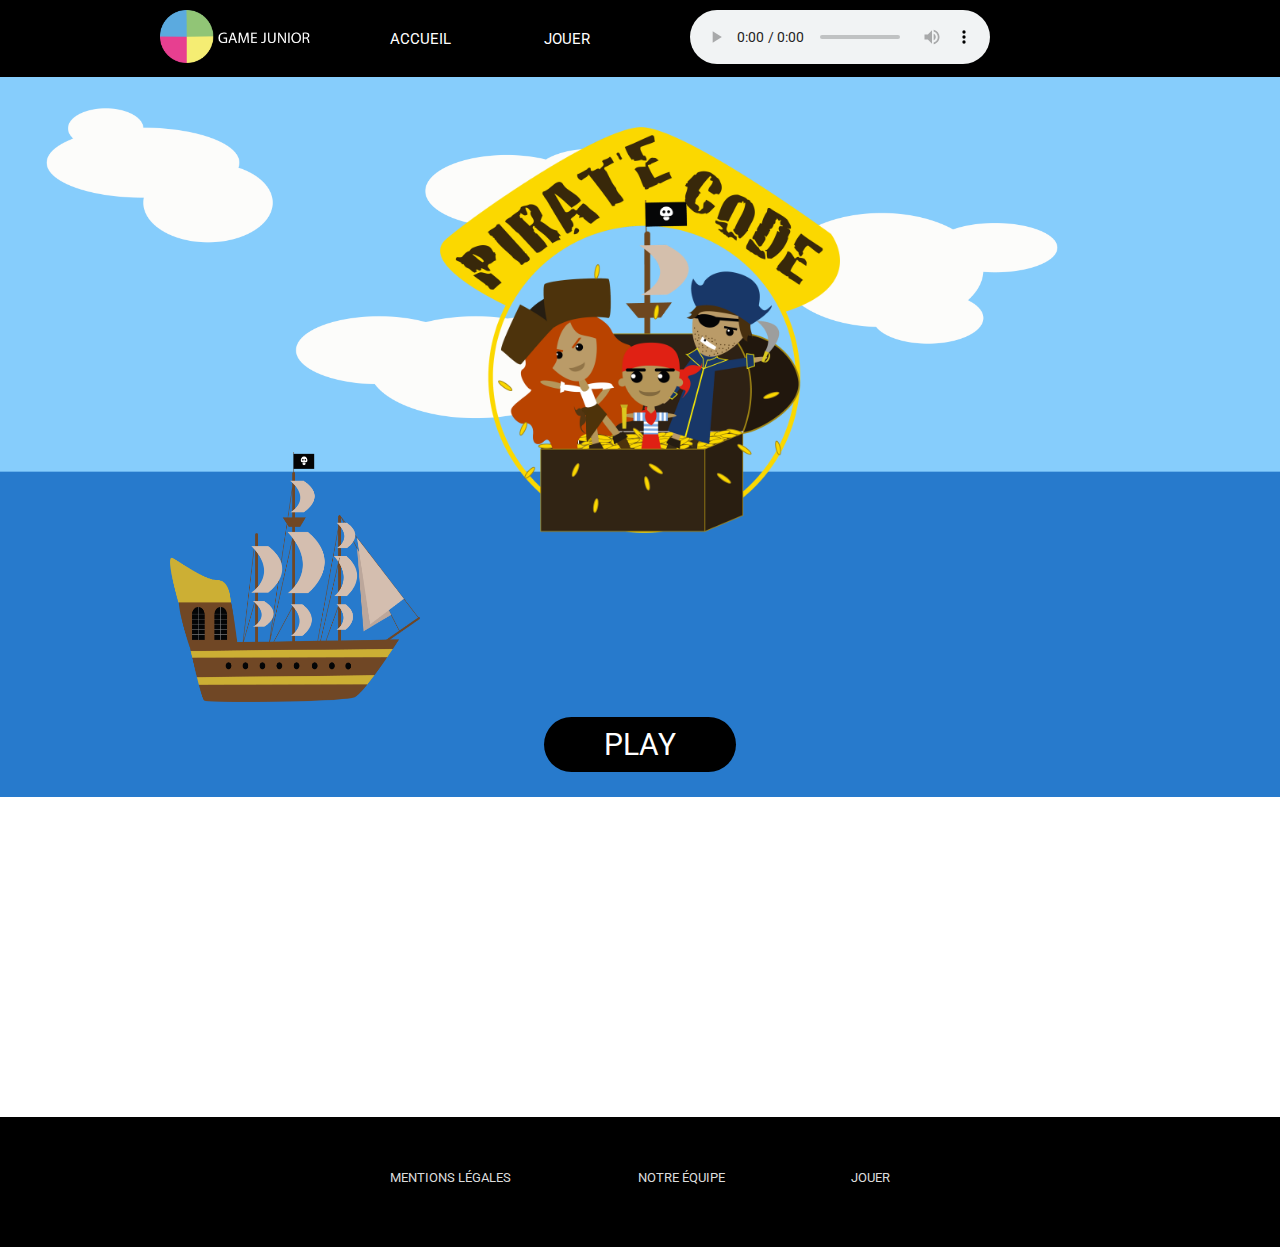
==== index.html @ c98a9577 "commit" ====
<!DOCTYPE html>
<html lang="fr">
  <head>
    <meta charset="utf-8">
    <title>JUNIOR GAME</title>
    <meta name="description" content="Description de ma page">
    <link href="https://fonts.googleapis.com/css?family=Roboto" rel="stylesheet">
    <link rel="stylesheet" href="styles/main.css">
    <link rel="icon" href="images/favicon.ico" />
  </head>
  <body>
    <div class="menu">
      <nav class="container">
        <div class="logo">
          <a href="index.html"><img src="images/logo.png" alt="logo" id="logo"></a>
        </div>
        <ul class="ulMenu">
          <li>
            <a href="index.html">Accueil</a>
          </li>
          <li>
            <a href="page.html">Jouer</a>
          </li>
        </ul>
        <div class="music">
          <audio controls autoplay>
            <source src="King K. Rool  Ship Deck 2  Super Smash Bros. Ultimate.mp3" type="audio/mpeg">
            <source src="King K. Rool  Ship Deck 2  Super Smash Bros. Ultimate.ogg" type="audio/ogg">
          </audio>
        </div>
      </nav>
    </div>
    <main class="accueil">
        <div class="pirateLogo">
          <img class="bateauNav" src="images/pirate_bateau.png" alt="...">
          <div class="pirateLogoBloc">
            <img src="images/piratelogo.png" alt="logoPirateGame" class="pirateLogo">
          </div>
        </div>
        <div class="playButton">
          <a href="page.html" class="play">PLAY</a>
        </div>
    </main>
    <footer>
    <div class="container txtBloc">
        <p class="txt">MENTIONS LÉGALES</p>
        <p class="txt">NOTRE ÉQUIPE</p>
        <p class="txt">JOUER</p>
      </div>
    </footer>
    <script src="scripts/main.js"></script>
    <script src="scripts/animation1.js"></script>
    <script src="scripts/animation2.js"></script>
  </body>
</html>
---- styles/main.css ----
body{
  margin:0;
  padding:0;
  font-family: "roboto", "Arial", sans-serif;
  font-size:12px;
  color: #444;
}

main{
  display: flex;
  flex-direction: column;
  align-items: center;
}

main.accueil{
  background-image: url("../images/fondAccueil.png");
  background-size: 100%;
  background-repeat: no-repeat;
  height: 1000px;
  z-index: -15000;
}

.container{
  width:960px;
  margin:0 auto;
}

#logo{
  width: 150px;
}

nav{
  display: flex;
}

.music{
  display:
}

.menu{
  background:#000;
  padding: 10px;
}

ul.ulMenu{
  list-style:none;
  justify-content: space-around;
  margin:0;
  padding-right: 50px;
}

a{
  color:white;
  text-decoration: none;
  text-transform: uppercase;
  text-align: center;
}

li{
  padding: 20px 50px 0px 40px;
  font-size:15px;
  display: inline-block;
  flex-direction: row;
  background: black;
}

.playButton{
  color: #fff;
  font-size: 30px;
  padding: 0px 0px 100px 0px;
  margin: 0 auto;
}

.play{
  background: #000;
  text-align: center;
  width: 250px;
  padding: 10px 60px;
  border-radius: 40px;
}

.play:hover{
  width: 175px;
  height: 40px;
  font-size: 35px;
}

#rules, #story{
  width: 350px;
  padding: 65px;
}

.text{
  display: flex;
  flex-wrap: wrap;
  background-image: url("../images/pancartes-bois.jpg");
  border-radius: 20px;
}

h2{
  color: white;
  width: 200px;
  margin: 0 auto;
  border-radius: 40px;
}

p.story, p.rules{
  color: #FFF;
}

div.pirateLogo{
  height : 65%;
  position:relative;
}

.pirateLogoBloc{
  width: 960px;
  margin: 0 auto;
}

img.pirateLogo{
  position: absolute;
  z-index: 10;
  width: 400px;
  margin-top: 50px;
  margin-left: 280px;
  display: left;
}

.game{
  width: 960px;
  height: 960px;
  background-color: #000;
}

ul.alphabet{
  display: flex;
  margin: 0 auto;
  padding: 0px;
  justify-content: space-around;
  list-style-type: none;
}

li.alphaLetter{
  background: black;
  color: white;
  font-size: 17px;
  width: 25px;
  height: 25px;
  padding: 3px;
  text-align: center;
  margin: 1px;
}

li.alpahaLetter:hover{
  background-color: #6c472c;
}

.gameSpace{
  width: 960px;
  height: 550px;
  background-image: url("../images/ile4.jpg");
  background-size: 104%;
  margin: 10px auto 40px auto;
}

.wordSpace{
  display: flex;
  justify-content: space-between;
  margin: 355px 10px 200px auto;
  width: 500px;

}

ul.divLetter{
  width: 400px;
  display: flex;
}

li.txtLetter{
  color: #c6b54f;
  font-size: 20px;
  flex-wrap: wrap;
  background-color: #c6b54f;
  width: 20px;
  height: 25px;
  border: 2px solid #9b9042;
  padding: 0px 5px;
}

li.txtLetter.display{
  background-color: #9b9042;
}

.newGame{
  position:fixed;
  top:20px;
  left:20px;
  font-size:18px;
  color: #000;
}

footer{
  background-color: #000;
  height: 130px;
  margin: 0 auto;
}

.txtBloc{
  padding : 40px 5px;
  font-size: 13px;
  color: #DDD;
  width: 500px;
  display: flex;
  flex-wrap: wrap;
  margin: 40px auto;
  justify-content: space-between;
}

.replay{
  background-color: #000;
  color: #fff;
  border-radius: 40px;
  padding: 10px;
  margin: 20px;
  font-size: 20px;
}

.levelBLoc{
  width: 960px;
  display: flex;
  justify-content: space-around;
  background-image: url("../images/pancartes-bois.jpg");
  border-radius: 10px;
  margin: 10px 0px 0px 0px;
}

.level{
  width: 150px;
  margin: 0 auto;
}

.levelImage{
  width: 75%;
  margin: 20px 0px;
}

.txtLevel{
  color: white;
  width: 60px;
  font-size: 12px;
  background: black;
  text-align: center;
  margin: 10px 0px 0px 8px;
  padding: 5px;

}

img.bateauNav{
  position: absolute;
  left : 0px ;
  z-index: 1;
  width: 250px;
  height:250px;
  padding-top: 375px;
}
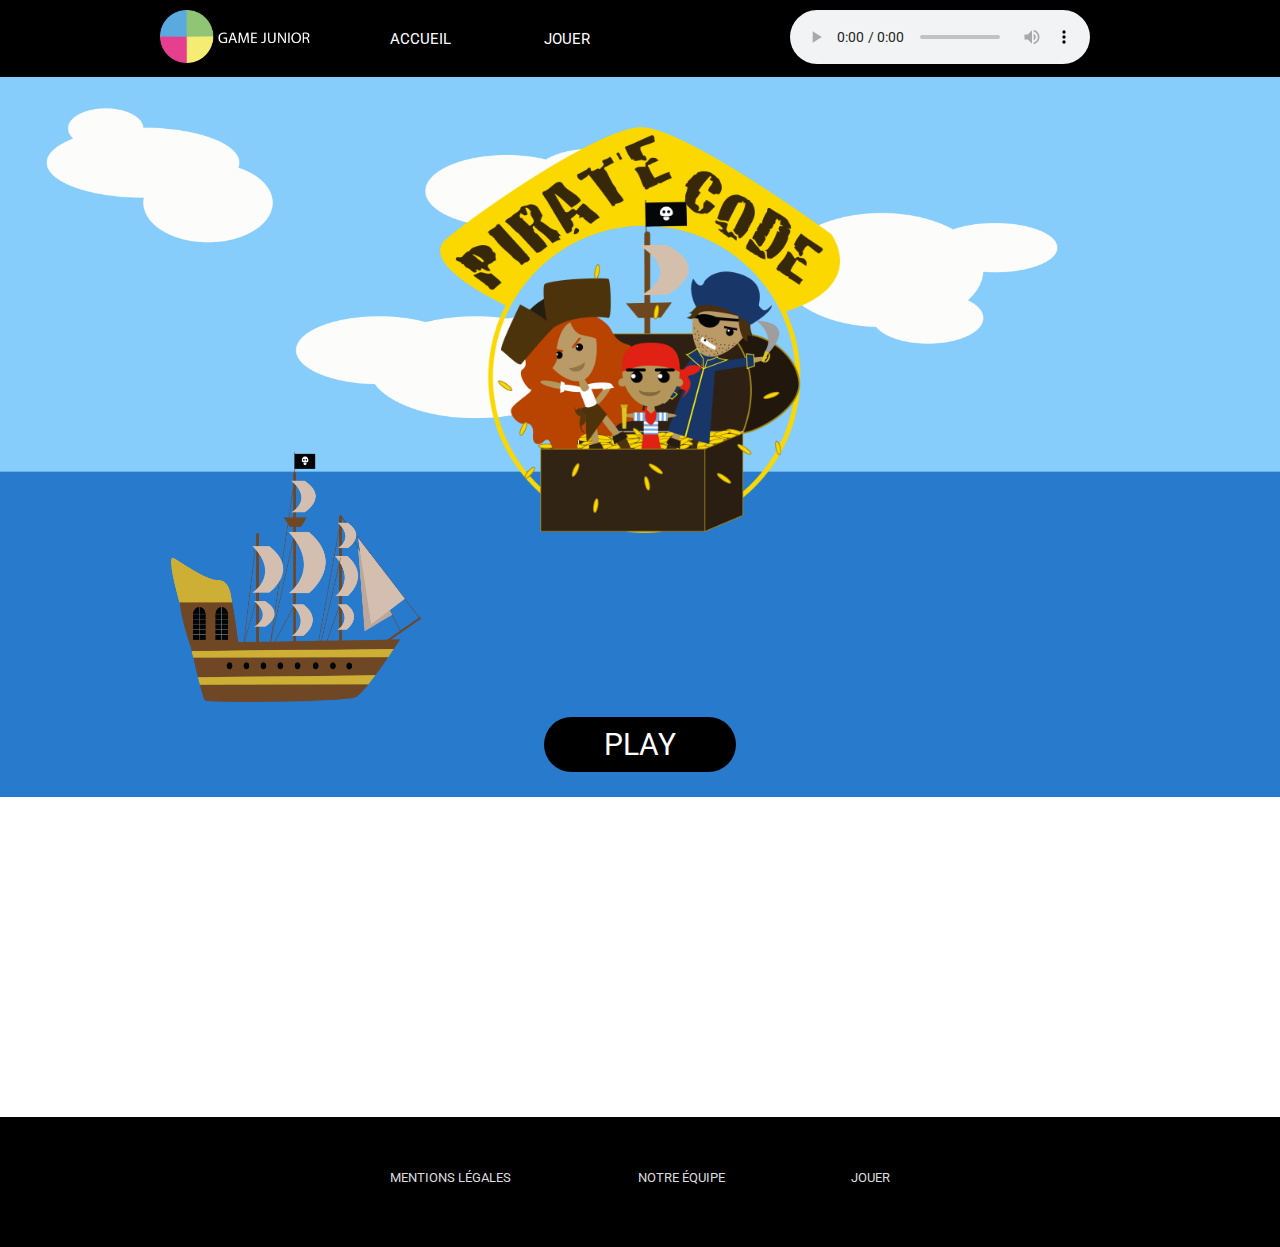
==== commit ce77d7a6: "commit.VersionCorrigée" ====
--- a/index.html
+++ b/index.html
@@ -23,7 +23,7 @@
           </li>
         </ul>
         <div class="music">
-          <audio controls autoplay>
+          <audio controls autoplay class="audio">
             <source src="King K. Rool  Ship Deck 2  Super Smash Bros. Ultimate.mp3" type="audio/mpeg">
             <source src="King K. Rool  Ship Deck 2  Super Smash Bros. Ultimate.ogg" type="audio/ogg">
           </audio>
--- a/styles/main.css
+++ b/styles/main.css
@@ -161,7 +161,7 @@
   height: 550px;
   background-image: url("../images/ile4.jpg");
   background-size: 104%;
-  margin: 10px auto 40px auto;
+  margin: 10px auto 10px auto;
 }
 
 .wordSpace{
@@ -213,11 +213,14 @@
   width: 500px;
   display: flex;
   flex-wrap: wrap;
+  margin-top:400px;
   margin: 40px auto;
   justify-content: space-between;
 }
 
+
 .replay{
+  margin: 0 auto;
   background-color: #000;
   color: #fff;
   border-radius: 40px;
@@ -226,8 +229,16 @@
   font-size: 20px;
 }
 
+.replay:hover{
+  padding: 15px;
+  font-size: 21px;
+  margin:10;
+}
+
 .levelBLoc{
   width: 960px;
+  height: 300px;
+  position: relative;
   display: flex;
   justify-content: space-around;
   background-image: url("../images/pancartes-bois.jpg");
@@ -236,13 +247,19 @@
 }
 
 .level{
-  width: 150px;
+  width: 200px;
   margin: 0 auto;
 }
 
 .levelImage{
-  width: 75%;
-  margin: 20px 0px;
+  position: absolute;
+  width: 10%;
+  margin: 40px 0px;
+  transition: width 0.5s;
+}
+
+.levelImage:hover{
+  width: 11%;
 }
 
 .txtLevel{
@@ -253,7 +270,13 @@
   text-align: center;
   margin: 10px 0px 0px 8px;
   padding: 5px;
-
+  transition: width 0.5s, font-size 0.5s;
+
+}
+
+.txtLevel:hover{
+  width: 65px;
+  font-size: 14px;
 }
 
 img.bateauNav{
@@ -264,3 +287,17 @@
   height:250px;
   padding-top: 375px;
 }
+
+.audio{
+  margin-left: 100px;
+}
+
+.control{
+  color: #fff;
+  width: 70px;
+  background: #000;
+  margin: 10px auto;
+  padding: 5px;
+  font-size: 20px;
+  border-radius: 10px;
+}
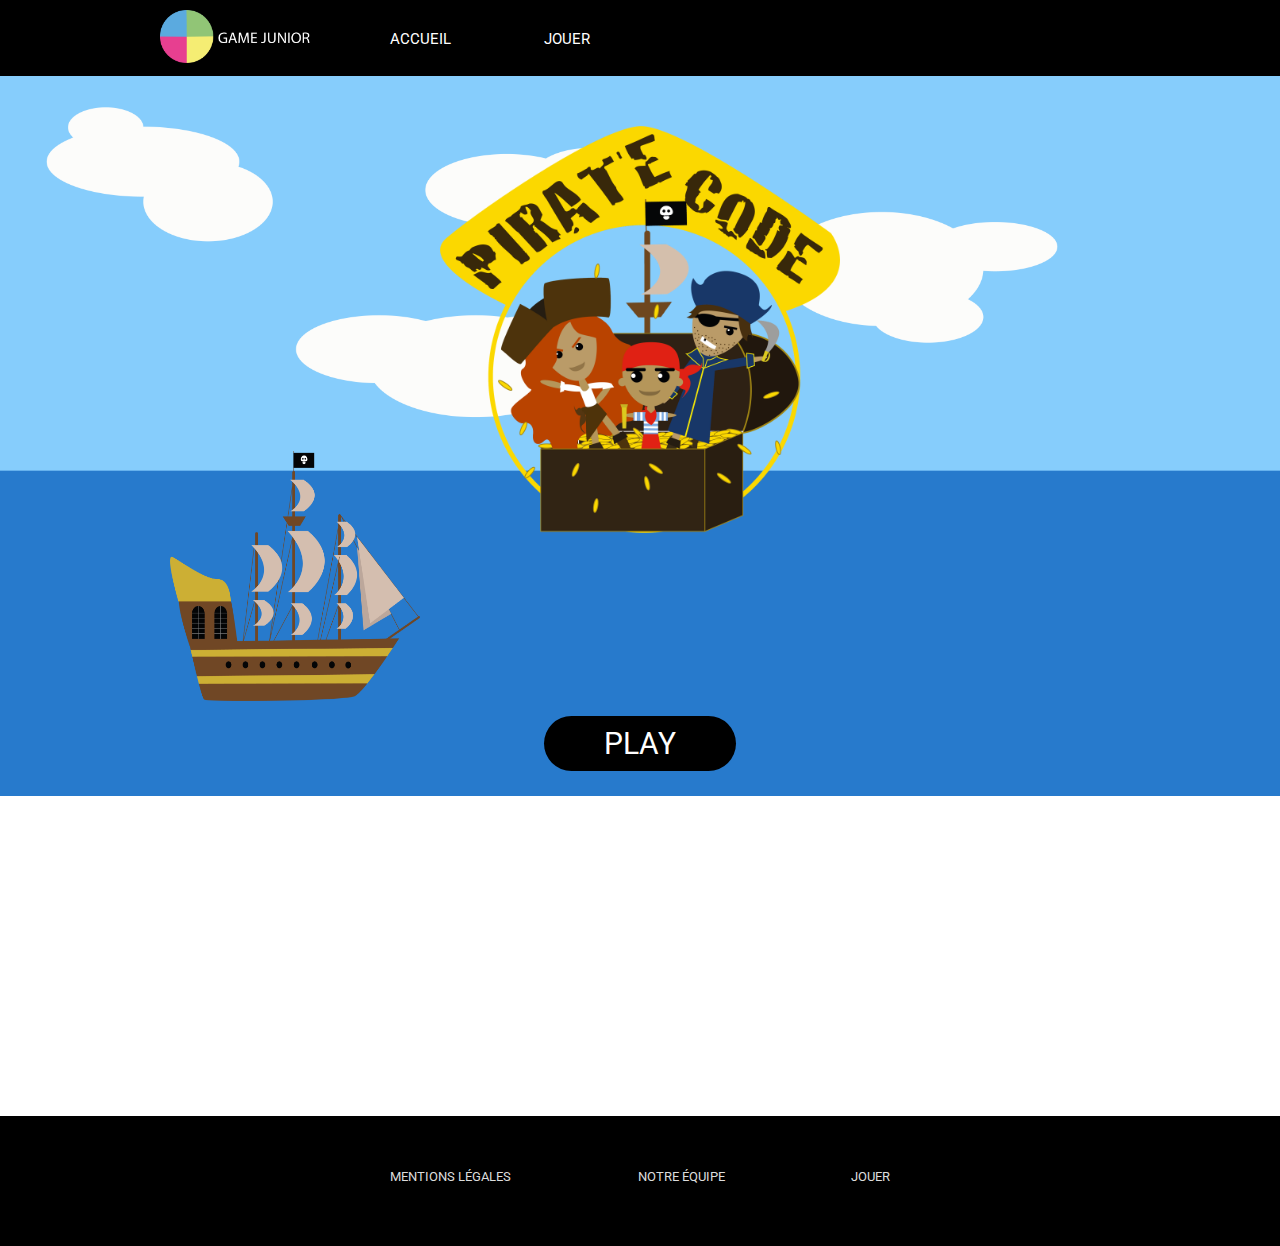
==== commit 5363576f: "musique" ====
--- a/index.html
+++ b/index.html
@@ -23,9 +23,9 @@
           </li>
         </ul>
         <div class="music">
-          <audio controls autoplay class="audio">
+          <audio id="myAudio" controls autoplay>
+            <source src="King K. Rool  Ship Deck 2  Super Smash Bros. Ultimate.mp3" type="audio/ogg">
             <source src="King K. Rool  Ship Deck 2  Super Smash Bros. Ultimate.mp3" type="audio/mpeg">
-            <source src="King K. Rool  Ship Deck 2  Super Smash Bros. Ultimate.ogg" type="audio/ogg">
           </audio>
         </div>
       </nav>
--- a/styles/main.css
+++ b/styles/main.css
@@ -34,7 +34,7 @@
 }
 
 .music{
-  display:
+  display: none;
 }
 
 .menu{
@@ -161,7 +161,7 @@
   height: 550px;
   background-image: url("../images/ile4.jpg");
   background-size: 104%;
-  margin: 10px auto 10px auto;
+  margin: 10px auto 40px auto;
 }
 
 .wordSpace{
@@ -213,14 +213,11 @@
   width: 500px;
   display: flex;
   flex-wrap: wrap;
-  margin-top:400px;
   margin: 40px auto;
   justify-content: space-between;
 }
 
-
 .replay{
-  margin: 0 auto;
   background-color: #000;
   color: #fff;
   border-radius: 40px;
@@ -229,16 +226,8 @@
   font-size: 20px;
 }
 
-.replay:hover{
-  padding: 15px;
-  font-size: 21px;
-  margin:10;
-}
-
 .levelBLoc{
   width: 960px;
-  height: 300px;
-  position: relative;
   display: flex;
   justify-content: space-around;
   background-image: url("../images/pancartes-bois.jpg");
@@ -247,19 +236,13 @@
 }
 
 .level{
-  width: 200px;
+  width: 150px;
   margin: 0 auto;
 }
 
 .levelImage{
-  position: absolute;
-  width: 10%;
-  margin: 40px 0px;
-  transition: width 0.5s;
-}
-
-.levelImage:hover{
-  width: 11%;
+  width: 75%;
+  margin: 20px 0px;
 }
 
 .txtLevel{
@@ -270,13 +253,7 @@
   text-align: center;
   margin: 10px 0px 0px 8px;
   padding: 5px;
-  transition: width 0.5s, font-size 0.5s;
-
-}
-
-.txtLevel:hover{
-  width: 65px;
-  font-size: 14px;
+
 }
 
 img.bateauNav{
@@ -287,17 +264,3 @@
   height:250px;
   padding-top: 375px;
 }
-
-.audio{
-  margin-left: 100px;
-}
-
-.control{
-  color: #fff;
-  width: 70px;
-  background: #000;
-  margin: 10px auto;
-  padding: 5px;
-  font-size: 20px;
-  border-radius: 10px;
-}
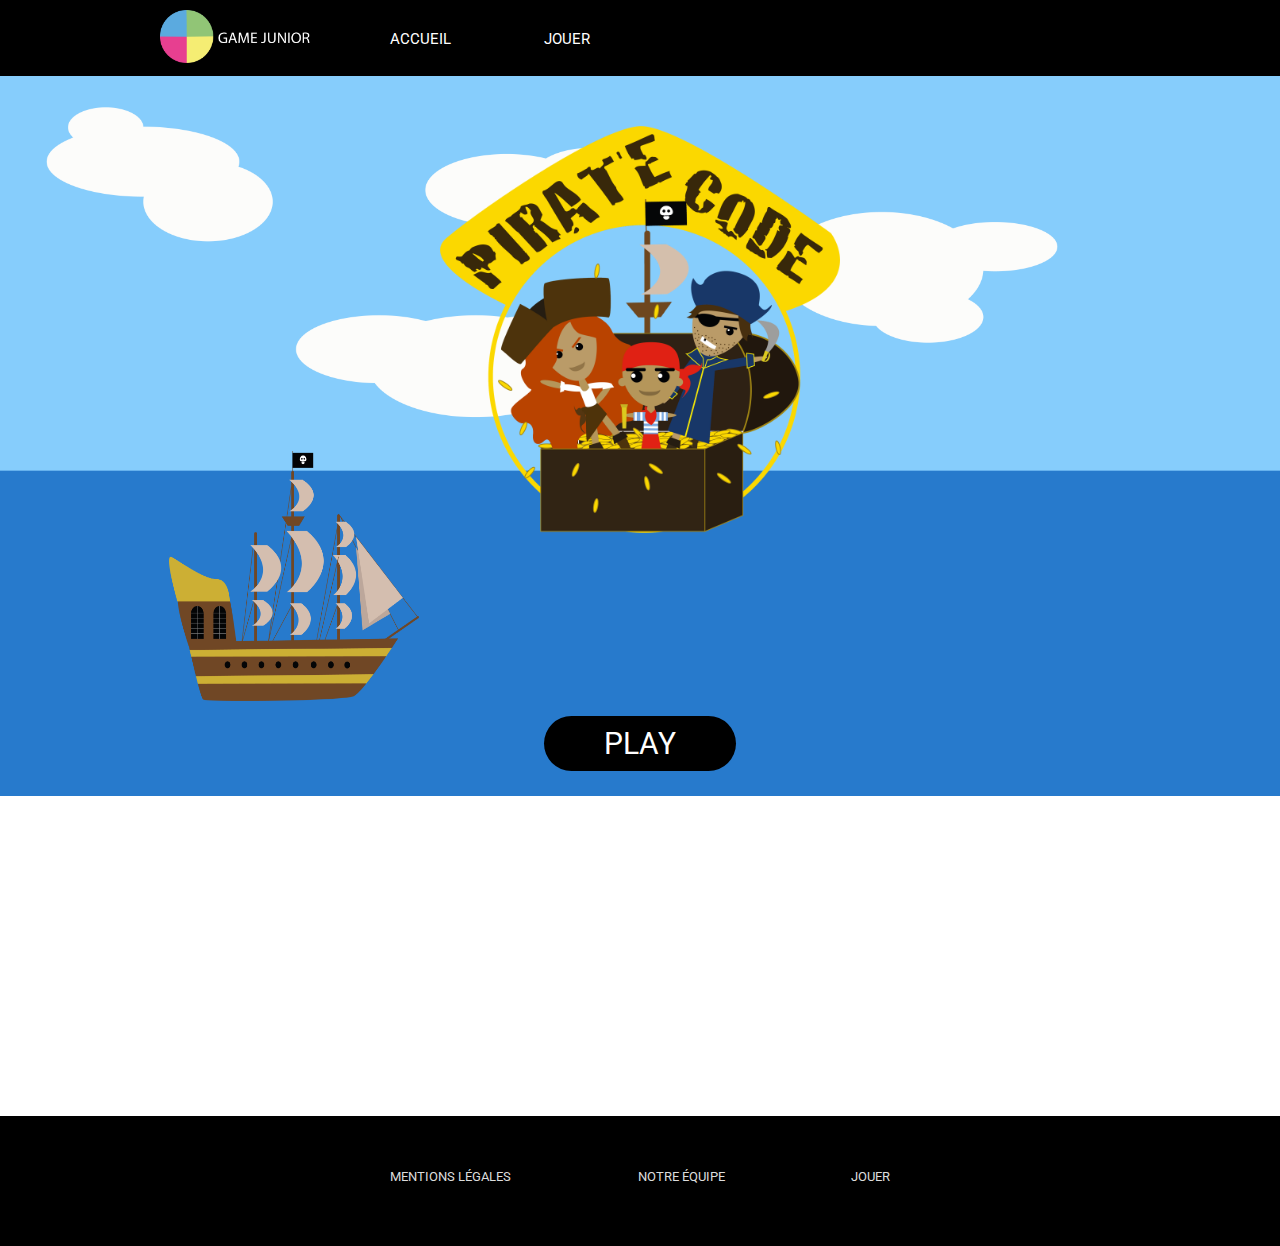
==== commit 16ad7902: "changenameIndex.html" ====
--- a/index.html
+++ b/index.html
@@ -2,7 +2,7 @@
 <html lang="fr">
   <head>
     <meta charset="utf-8">
-    <title>JUNIOR GAME</title>
+    <title>GAME JUNIOR</title>
     <meta name="description" content="Description de ma page">
     <link href="https://fonts.googleapis.com/css?family=Roboto" rel="stylesheet">
     <link rel="stylesheet" href="styles/main.css">
@@ -12,14 +12,14 @@
     <div class="menu">
       <nav class="container">
         <div class="logo">
-          <a href="index.html"><img src="images/logo.png" alt="logo" id="logo"></a>
+          <a href="accueil.html"><img src="images/logo.png" alt="logo" id="logo"></a>
         </div>
         <ul class="ulMenu">
           <li>
-            <a href="index.html">Accueil</a>
+            <a href="accueil.html">Accueil</a>
           </li>
           <li>
-            <a href="page.html">Jouer</a>
+            <a href="piratecode.html">Jouer</a>
           </li>
         </ul>
         <div class="music">
@@ -38,7 +38,7 @@
           </div>
         </div>
         <div class="playButton">
-          <a href="page.html" class="play">PLAY</a>
+          <a href="piratecode.html" class="play">PLAY</a>
         </div>
     </main>
     <footer>
--- a/styles/main.css
+++ b/styles/main.css
@@ -161,7 +161,7 @@
   height: 550px;
   background-image: url("../images/ile4.jpg");
   background-size: 104%;
-  margin: 10px auto 40px auto;
+  margin: 10px auto 10px auto;
 }
 
 .wordSpace{
@@ -213,11 +213,14 @@
   width: 500px;
   display: flex;
   flex-wrap: wrap;
+  margin-top:400px;
   margin: 40px auto;
   justify-content: space-between;
 }
 
+
 .replay{
+  margin: 0 auto;
   background-color: #000;
   color: #fff;
   border-radius: 40px;
@@ -226,23 +229,39 @@
   font-size: 20px;
 }
 
+.replay:hover{
+  padding: 15px;
+  font-size: 21px;
+  margin:10;
+}
+
 .levelBLoc{
   width: 960px;
+  height: 300px;
+  position: relative;
   display: flex;
   justify-content: space-around;
   background-image: url("../images/pancartes-bois.jpg");
   border-radius: 10px;
-  margin: 10px 0px 0px 0px;
+  margin: 0 auto;
 }
 
 .level{
-  width: 150px;
-  margin: 0 auto;
+  width: 320px;
+  margin: 0 auto;
+  border: 2px solid #000;
 }
 
 .levelImage{
-  width: 75%;
-  margin: 20px 0px;
+  position: absolute;
+  width: 10%;
+  margin: 40px auto;
+  transition: width 0.5s;
+  padding: 0px 100px;
+}
+
+.levelImage:hover{
+  width: 11%;
 }
 
 .txtLevel{
@@ -250,10 +269,17 @@
   width: 60px;
   font-size: 12px;
   background: black;
-  text-align: center;
-  margin: 10px 0px 0px 8px;
+  margin-left: 110px;
+  margin-top: 10px;
   padding: 5px;
-
+  text-align:center;
+  transition: width 0.5s, font-size 0.5s;
+
+}
+
+.txtLevel:hover{
+  width: 65px;
+  font-size: 14px;
 }
 
 img.bateauNav{
@@ -264,3 +290,17 @@
   height:250px;
   padding-top: 375px;
 }
+
+.audio{
+  margin-left: 100px;
+}
+
+.control{
+  color: #fff;
+  width: 70px;
+  background: #000;
+  margin: 10px auto;
+  padding: 5px;
+  font-size: 20px;
+  border-radius: 10px;
+}
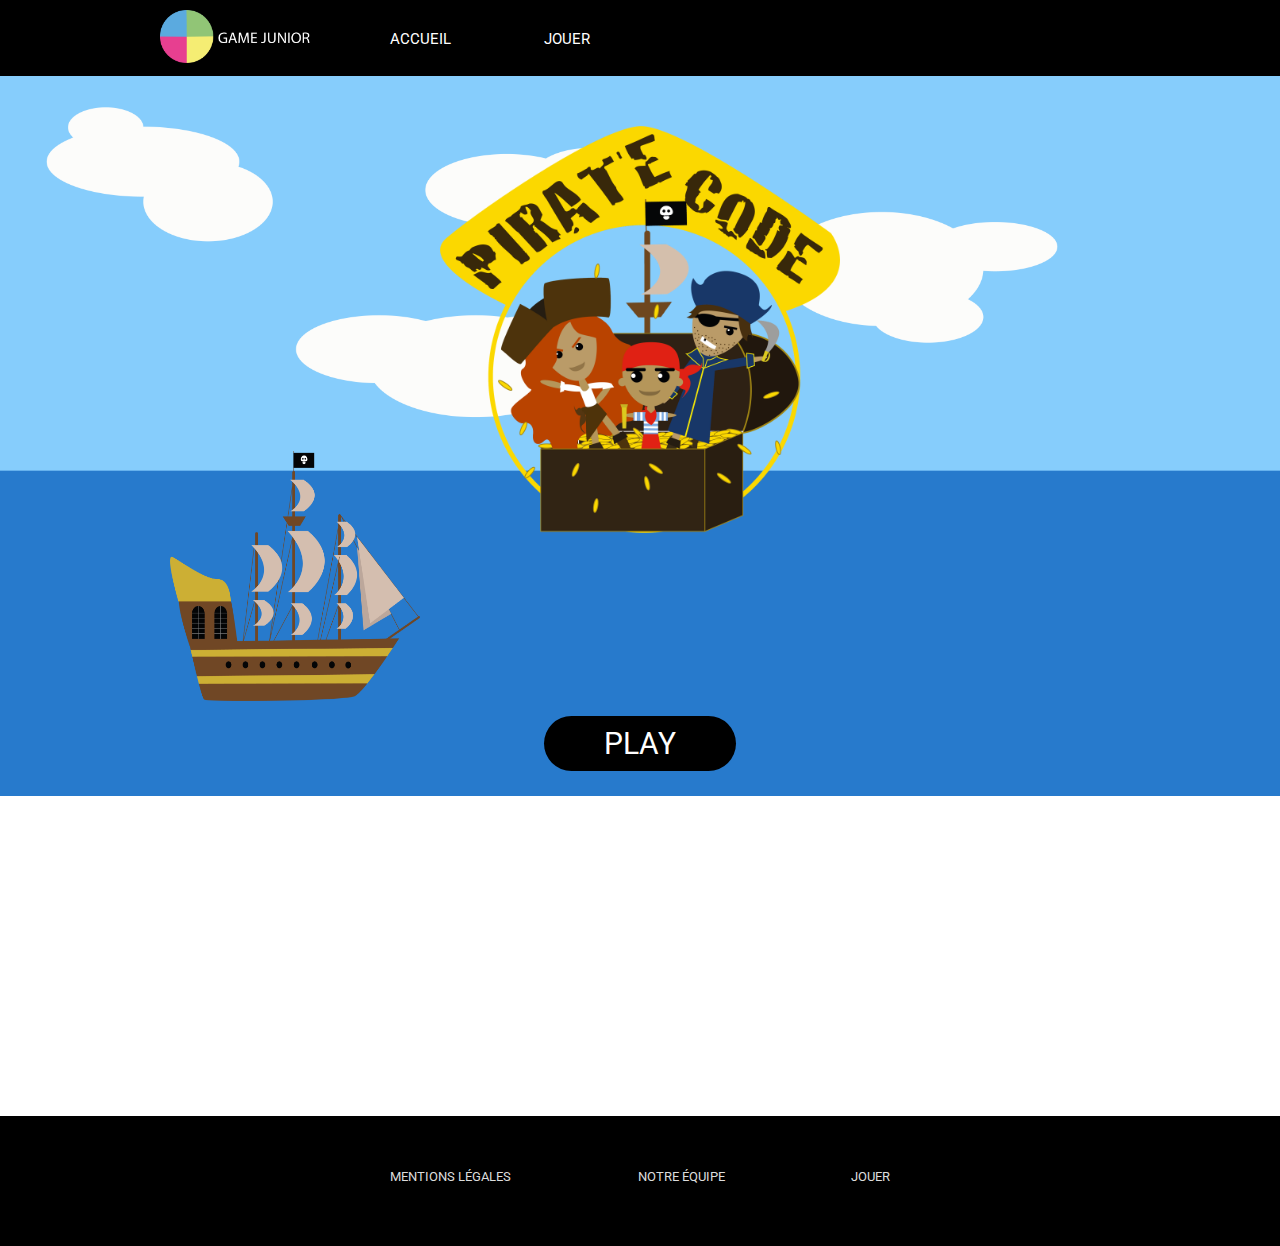
==== commit afe2126e: "Create index.html" ====
--- a/index.html
+++ b/index.html
@@ -2,7 +2,7 @@
 <html lang="fr">
   <head>
     <meta charset="utf-8">
-    <title>GAME JUNIOR</title>
+    <title>JUNIOR GAME</title>
     <meta name="description" content="Description de ma page">
     <link href="https://fonts.googleapis.com/css?family=Roboto" rel="stylesheet">
     <link rel="stylesheet" href="styles/main.css">
@@ -12,20 +12,20 @@
     <div class="menu">
       <nav class="container">
         <div class="logo">
-          <a href="accueil.html"><img src="images/logo.png" alt="logo" id="logo"></a>
+          <a href="index.html"><img src="images/logo.png" alt="logo" id="logo"></a>
         </div>
         <ul class="ulMenu">
           <li>
-            <a href="accueil.html">Accueil</a>
+            <a href="index.html">Accueil</a>
           </li>
           <li>
-            <a href="piratecode.html">Jouer</a>
+            <a href="page.html">Jouer</a>
           </li>
         </ul>
         <div class="music">
-          <audio id="myAudio" controls autoplay>
-            <source src="King K. Rool  Ship Deck 2  Super Smash Bros. Ultimate.mp3" type="audio/ogg">
+          <audio controls autoplay class="audio">
             <source src="King K. Rool  Ship Deck 2  Super Smash Bros. Ultimate.mp3" type="audio/mpeg">
+            <source src="King K. Rool  Ship Deck 2  Super Smash Bros. Ultimate.ogg" type="audio/ogg">
           </audio>
         </div>
       </nav>
@@ -38,7 +38,7 @@
           </div>
         </div>
         <div class="playButton">
-          <a href="piratecode.html" class="play">PLAY</a>
+          <a href="page.html" class="play">PLAY</a>
         </div>
     </main>
     <footer>
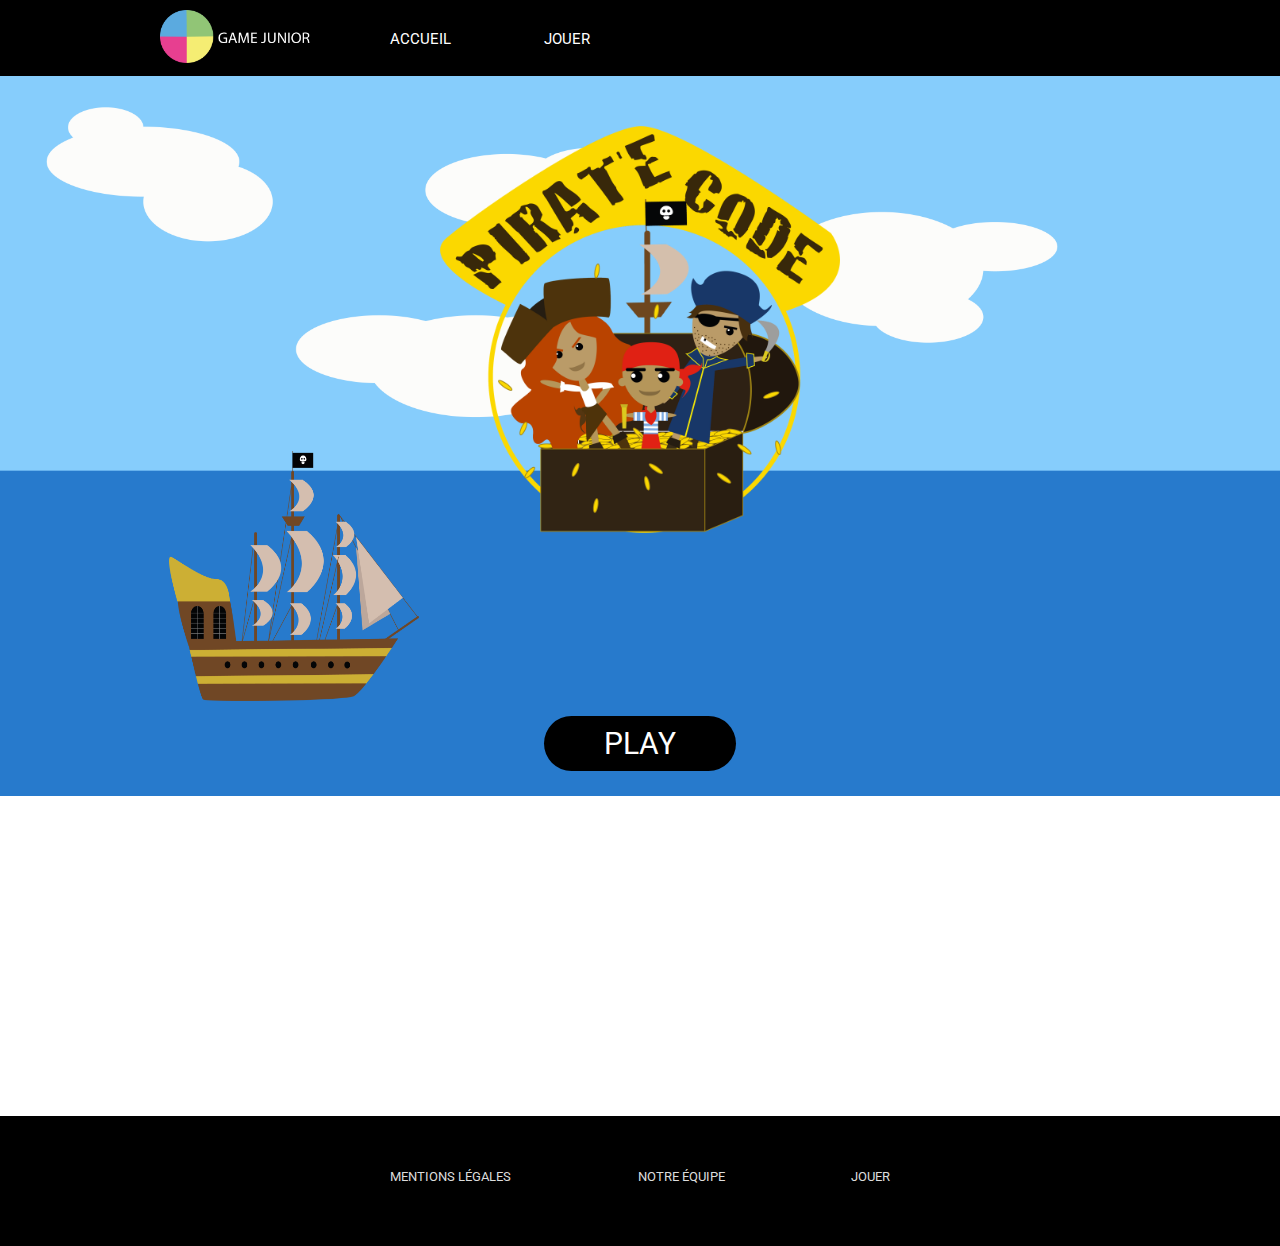
==== commit 9a6b1b32: "FINI!!!" ====
--- a/index.html
+++ b/index.html
@@ -2,9 +2,10 @@
 <html lang="fr">
   <head>
     <meta charset="utf-8">
-    <title>JUNIOR GAME</title>
-    <meta name="description" content="Description de ma page">
+    <title> GAME JUNIOR - PIRATECODE</title>
+    <meta name="description" content="Descritpion de ma page">
     <link href="https://fonts.googleapis.com/css?family=Roboto" rel="stylesheet">
+    <link href="https://fonts.googleapis.com/css?family=Sedgwick+Ave+Display" rel="stylesheet">
     <link rel="stylesheet" href="styles/main.css">
     <link rel="icon" href="images/favicon.ico" />
   </head>
@@ -12,20 +13,20 @@
     <div class="menu">
       <nav class="container">
         <div class="logo">
-          <a href="index.html"><img src="images/logo.png" alt="logo" id="logo"></a>
+          <a href="accueil.html"><img src="images/logo.png" alt="logo" id="logo"></a>
         </div>
         <ul class="ulMenu">
           <li>
-            <a href="index.html">Accueil</a>
+            <a href="accueil.html">Accueil</a>
           </li>
           <li>
-            <a href="page.html">Jouer</a>
+            <a href="piratecode.html">Jouer</a>
           </li>
         </ul>
         <div class="music">
-          <audio controls autoplay class="audio">
+          <audio id="myAudio" controls autoplay>
+            <source src="King K. Rool  Ship Deck 2  Super Smash Bros. Ultimate.mp3" type="audio/ogg">
             <source src="King K. Rool  Ship Deck 2  Super Smash Bros. Ultimate.mp3" type="audio/mpeg">
-            <source src="King K. Rool  Ship Deck 2  Super Smash Bros. Ultimate.ogg" type="audio/ogg">
           </audio>
         </div>
       </nav>
@@ -38,7 +39,7 @@
           </div>
         </div>
         <div class="playButton">
-          <a href="page.html" class="play">PLAY</a>
+          <a href="piratecode.html" class="play">PLAY</a>
         </div>
     </main>
     <footer>
--- a/styles/main.css
+++ b/styles/main.css
@@ -159,22 +159,22 @@
 .gameSpace{
   width: 960px;
   height: 550px;
-  background-image: url("../images/ile4.jpg");
-  background-size: 104%;
-  margin: 10px auto 10px auto;
+  background-image: url("../images/fondAccueil1.jpg");
+  background-size: 100%;
+  margin: 10px auto 0px auto;
 }
 
 .wordSpace{
   display: flex;
   justify-content: space-between;
-  margin: 355px 10px 200px auto;
+  margin: 365px 150px 0px auto;
   width: 500px;
 
 }
 
 ul.divLetter{
   width: 400px;
-  display: flex;
+  margin: 0 auto;
 }
 
 li.txtLetter{
@@ -304,3 +304,20 @@
   font-size: 20px;
   border-radius: 10px;
 }
+
+.instructionBloc{
+  width: 960px;
+  margin: 0 auto;
+}
+
+.instruction{
+  width: 960px;
+  display: flex;
+  font-size: 30px;
+  color: #000;
+  flex-wrap: wrap;
+  margin: 10px;
+  text-align: center;
+  padding: 0px 290px;
+  font-family: 'Sedgwick Ave Display', cursive;
+}
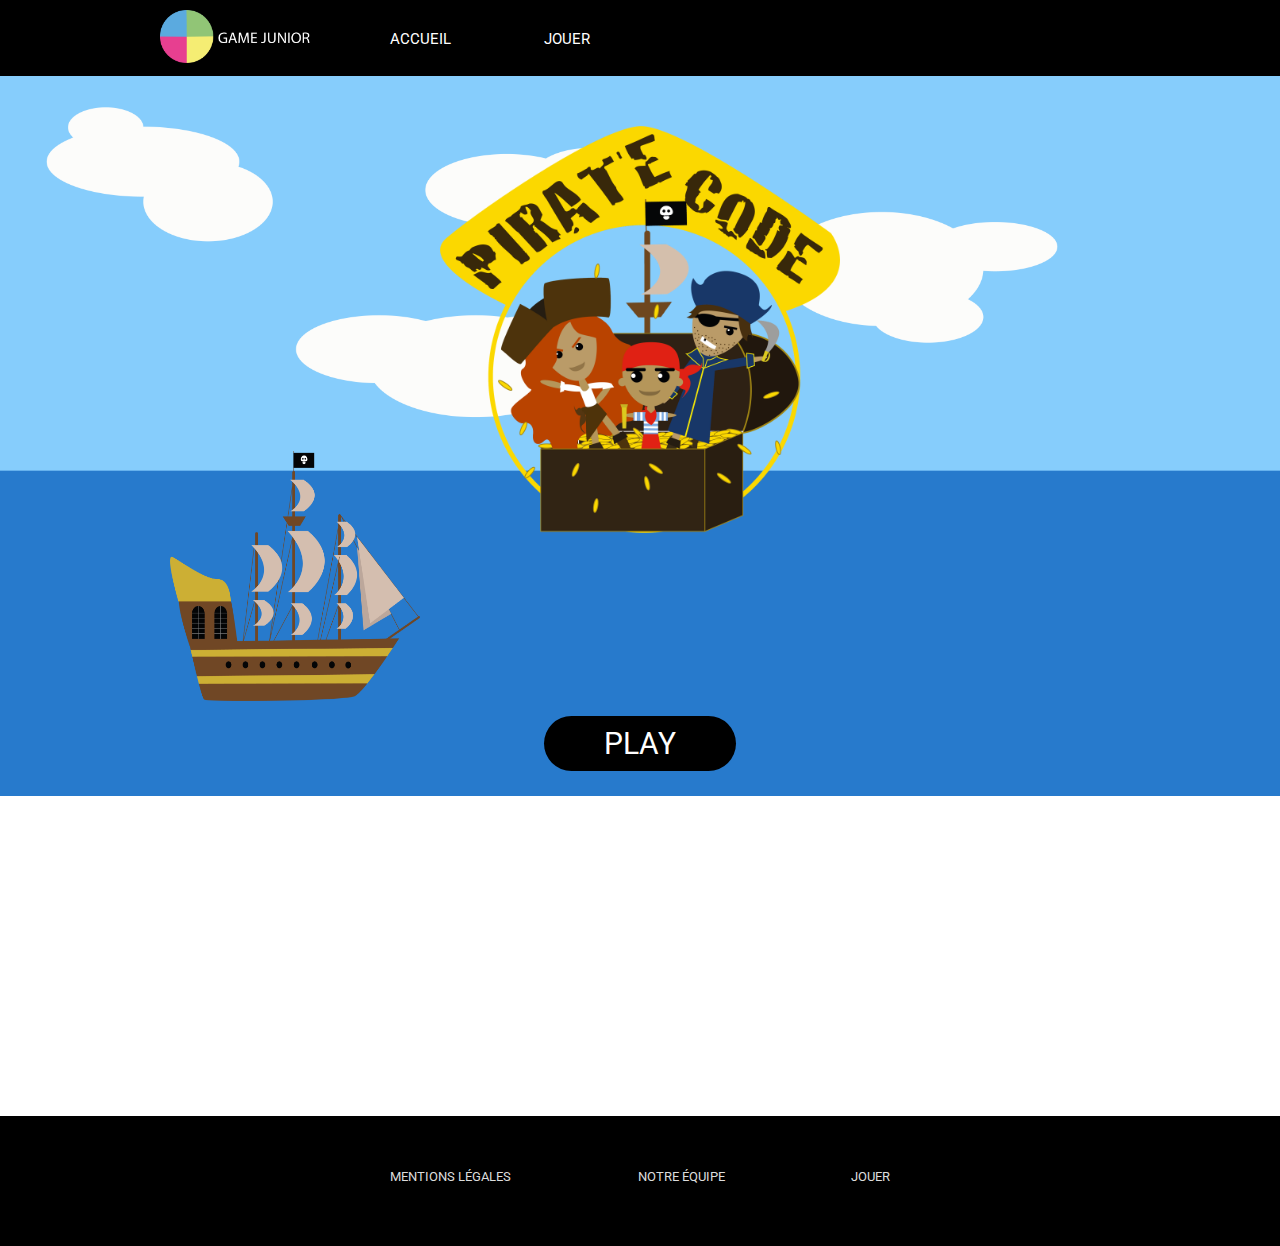
==== commit c6613cb4: "essaiPetitPirate" ====
--- a/index.html
+++ b/index.html
@@ -17,7 +17,7 @@
         </div>
         <ul class="ulMenu">
           <li>
-            <a href="accueil.html">Accueil</a>
+            <a href="index.html">Accueil</a>
           </li>
           <li>
             <a href="piratecode.html">Jouer</a>
